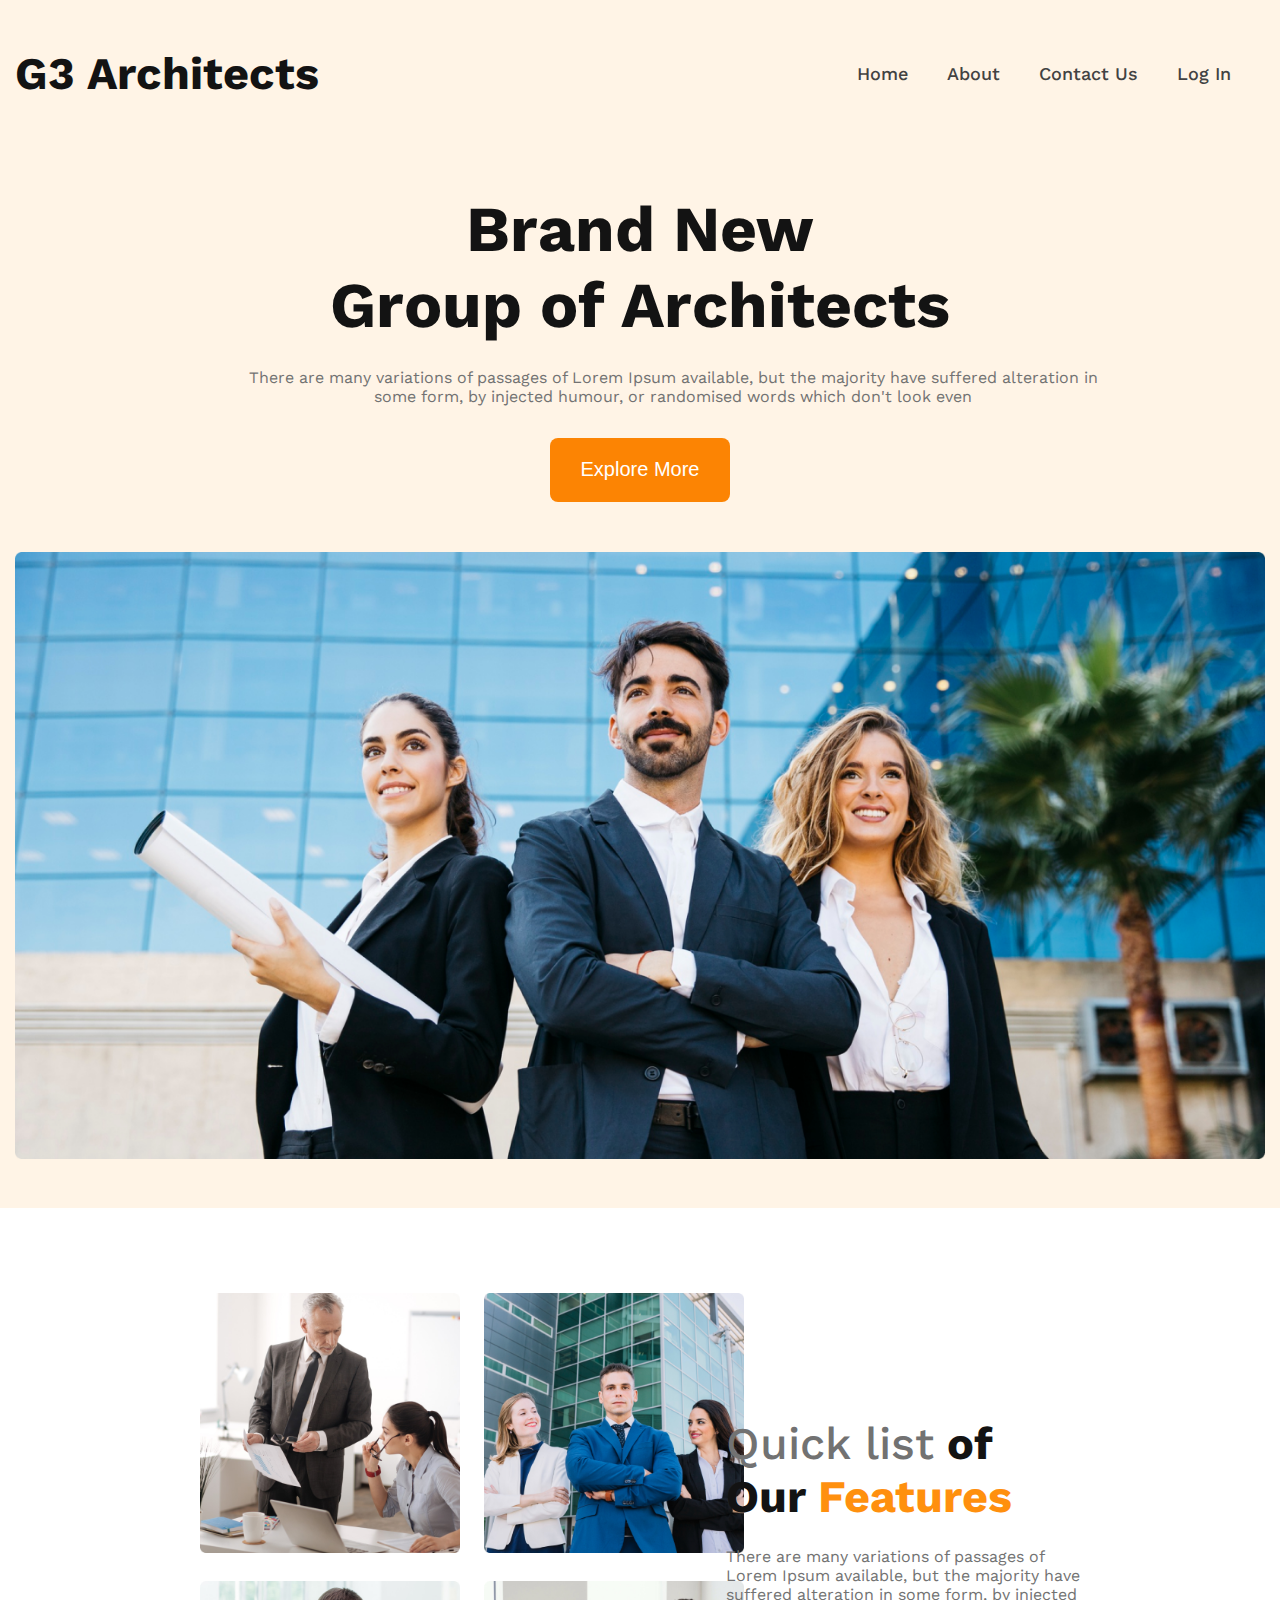
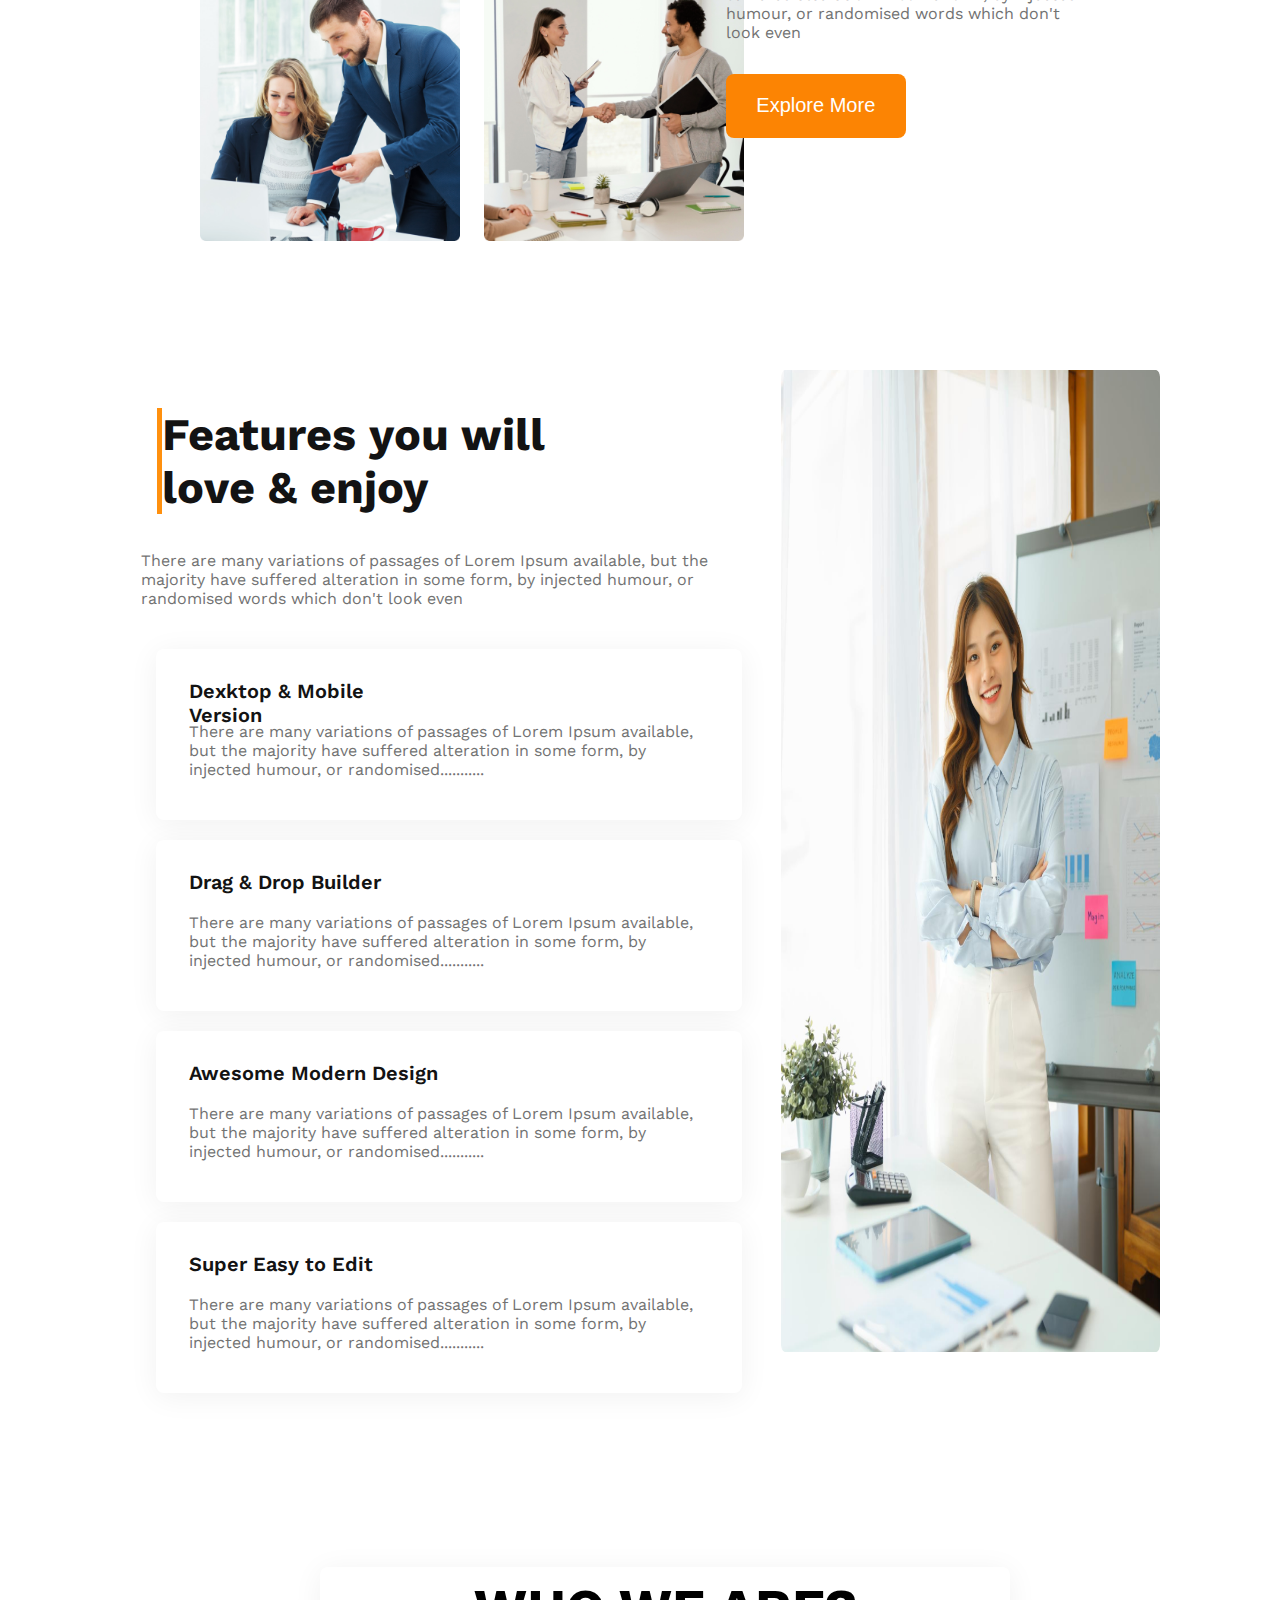
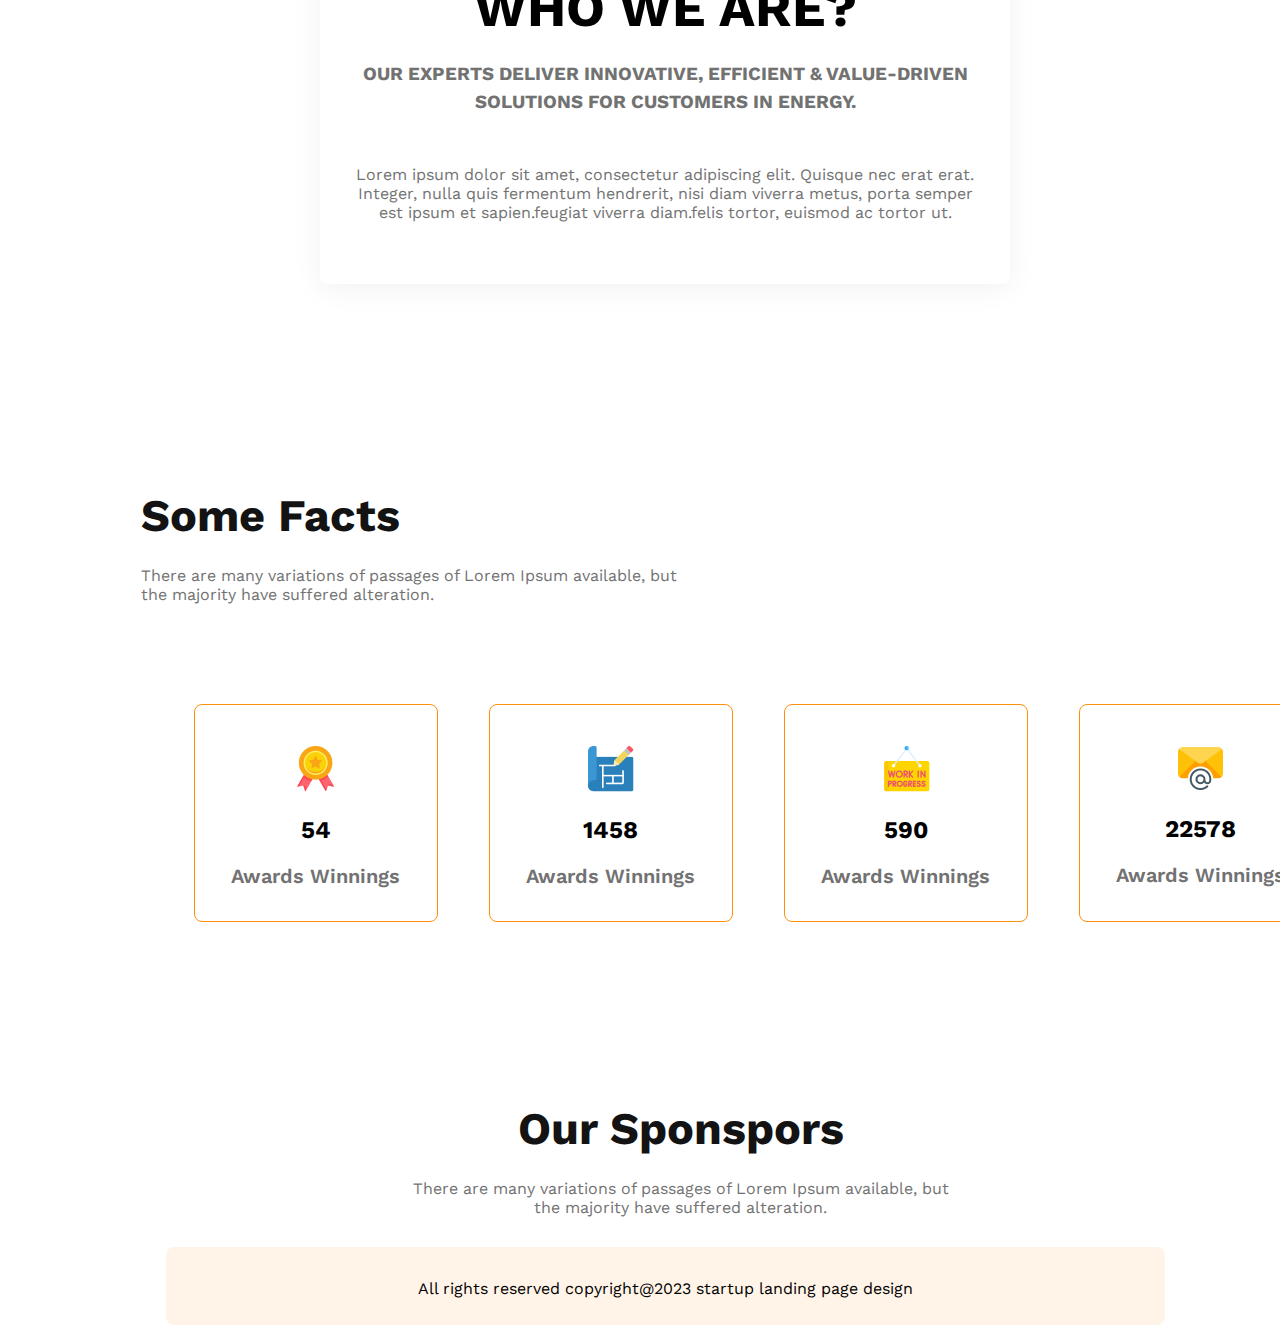
==== index.html @ 1e6a829a "resolve" ====
<!DOCTYPE html>
<html lang="en">
  <head>
    <meta charset="UTF-8" />
    <meta http-equiv="X-UA-Compatible" content="IE=edge" />
    <meta name="viewport" content="width=device-width, initial-scale=1.0" />
    <title>G3-Architect</title>
    <!-- link css -->
    <link rel="stylesheet" href="styles/style.css" />
  </head>
  <body>
    <!-- header section start -->
    <header>
      <div class="container">
        <!-- nav section start -->
        <nav class="container nav">
          <div class="nav-title">
            <h2>G3 Architects</h2>
          </div>
          <div class="nav-btn">
            <a href="#">Home</a>
            <a href="#">About</a>
            <a href="#">Contact Us</a>
            <a href="#">Log In</a>
          </div>
        </nav>
        <!-- nav section end -->

        <!-- brand new group section start -->
        <div class="brand">
          <h2 class="brand-title">
            Brand New <br />
            Group of Architects
          </h2>
          <p>
            There are many variations of passages of Lorem Ipsum available, but
            the majority have suffered alteration in some form, by injected
            humour, or randomised words which don't look even
          </p>
          <button class="explore-btn">Explore More</button>
        </div>
        <div class="banner">
          <img src="images/banner.png" alt="" />
        </div>
        <!-- brand new group section end -->
      </div>
    </header>
    <!-- header section end -->

    <!-- main section start -->
    <!--------- Quick list of Our Features start ----------->
    <section class="team-list">
      <div class="team-image">
        <div><img src="images/team1.png" alt="" /></div>
        <div><img src="images/team2.png" alt="" /></div>
        <div><img src="images/team3.png" alt="" /></div>
        <div><img src="images/team4.png" alt="" /></div>
      </div>
      <div class="team-img-desc">
        <h2>
          <span class="quick-list">Quick list</span>
          <span class="of-our">of Our</span>
          <span class="fetures">Features</span>
        </h2>
        <p class="quick-list-desc">
          There are many variations of passages of Lorem Ipsum available, but
          the majority have suffered alteration in some form, by injected
          humour, or randomised words which don't look even
        </p>
        <button class="explore-btn">Explore More</button>
      </div>
    </section>
    <!--------- Quick list of Our Features start -------->

    <!------------------------ Features you will love & enjoy section start  ------------------------>
    <section class="experience-sec">
      <div class="experience">
        <div class="fetures-love">
          <h2 class="experience-fetures-title">
            <span class="long-line"></span>
            Features you will love & enjoy
          </h2>
          <p class="experience-fetures-desc">
            There are many variations of passages of Lorem Ipsum available, but
            the majority have suffered alteration in some form, by injected
            humour, or randomised words which don't look even
          </p>
          <div class="">
            <div class="experience-box">
              <h3 class="experience-box-title">Dexktop & Mobile Version</h3>
              <p>
                There are many variations of passages of Lorem Ipsum available,
                but the majority have suffered alteration in some form, by
                injected humour, or randomised...........
              </p>
            </div>
            <div class="experience-box">
              <h3 class="experience-box-title">Drag & Drop Builder</h3>
              <p>
                There are many variations of passages of Lorem Ipsum available,
                but the majority have suffered alteration in some form, by
                injected humour, or randomised...........
              </p>
            </div>
            <div class="experience-box">
              <h3 class="experience-box-title">Awesome Modern Design</h3>
              <p>
                There are many variations of passages of Lorem Ipsum available,
                but the majority have suffered alteration in some form, by
                injected humour, or randomised...........
              </p>
            </div>
            <div class="experience-box">
              <h3 class="experience-box-title">Super Easy to Edit</h3>
              <p>
                There are many variations of passages of Lorem Ipsum available,
                but the majority have suffered alteration in some form, by
                injected humour, or randomised...........
              </p>
            </div>
          </div>
        </div>
        <div class="architect-img">
          <img src="images/architect.png" alt="" />
          <button class="architect-btn hide">
            <span class="exp-btn">10+Year</span> <br />
            <span class="exp-btn-p">Experience</span>
          </button>
        </div>
      </div>
    </section>
    <!------------------------ Features you will love & enjoy section end  ------------------------>

    <!-- extra section start -->
    <section class="extra-section">
      <div class="extra">
        <h1 class="extra-title">WHO WE ARE?</h1>
        <h3 class="extra-title-desc">
          OUR EXPERTS DELIVER INNOVATIVE, EFFICIENT & VALUE-DRIVEN SOLUTIONS FOR
          CUSTOMERS IN ENERGY.
        </h3>
        <p class="extra-desc">
          Lorem ipsum dolor sit amet, consectetur adipiscing elit. Quisque nec
          erat erat. Integer, nulla quis fermentum hendrerit, nisi diam viverra
          metus, porta semper est ipsum et sapien.feugiat viverra diam.felis
          tortor, euismod ac tortor ut.
        </p>
      </div>
    </section>
    <!-- extra section end -->

    <!-- some fact section start -->
    <section class="some-fact">
      <div>
        <h1 class="some-fact-title">Some Facts</h1>
        <p class="some-fact-desc">
          There are many variations of passages of Lorem Ipsum available, but
          the majority have suffered alteration.
        </p>
      </div>
    </section>
    <!-- some fact section end -->

    <!-- awards section start -->
    <section class="award">
      <div class="award-main">
        <div class="transection">
          <img src="images/icons/ribon.png" alt="" />
          <h2>54</h2>
          <p>Awards Winnings</p>
        </div>
        <div class="transection">
          <img src="images/icons/projects.png" alt="" />
          <h2>1458</h2>
          <p>Awards Winnings</p>
        </div>
        <div class="transection">
          <img src="images/icons/customers.png" alt="" />
          <h2>590</h2>
          <p>Awards Winnings</p>
        </div>
        <div class="transection">
          <img src="images/icons/email.png" alt="" />
          <h2>22578</h2>
          <p>Awards Winnings</p>
        </div>
      </div>
    </section>
    <!-- awards section end -->

    <!-- Our Sponspors section start -->
    <section class="sponspors">
      <div>
        <h1>Our Sponspors</h1>
        <p>
          There are many variations of passages of Lorem Ipsum available, but
          the majority have suffered alteration.
        </p>
      </div>
    </section>
    <!-- Our Sponspors section end -->

    <!-- sponspors item logos section start -->
    <section class="sponspor-logo-item hide">
      <div class="logos-item">
        <div class="spotify">
          <img src="images/sponsors/spotify.png" alt="" />
        </div>
        <div><img src="images/sponsors/amazon.png" alt="" /></div>
        <div><img src="images/sponsors/google.png" alt="" /></div>
        <div><img src="images/sponsors/telerama.png" alt="" /></div>
        <div><img src="images/sponsors/figma.png" alt="" /></div>
      </div>
    </section>
    <!-- sponspors item logos section end -->

    <!-- main section end -->

    <!-- footer section start -->
    <section class="footer">
      <p>All rights reserved copyright@2023 startup landing page design</p>
    </section>
    <!-- footer section end -->
  </body>
</html>
---- styles/style.css ----
@import url("https://fonts.googleapis.com/css2?family=Lobster&family=Open+Sans:ital@0;1&family=Poppins:wght@400;500&family=Roboto&family=Work+Sans&display=swap");
body {
  margin: 0px;
  padding: 0px;
  font-family: "Work Sans", sans-serif;
}
/* header section start */
header {
  width: 100%;
  padding-top: 10px;
  background: rgba(255, 144, 14, 0.1);
}
.container {
  width: 1250px;
  margin: 0px auto;
}
nav {
  display: flex;
  justify-content: space-between;
  align-items: center;
  height: auto;
}
.nav-title h2 {
  font-weight: 700;
  font-size: 45px;
  color: rgb(19, 19, 19);
}
.nav-btn a {
  text-decoration: none;
  font-weight: 500;
  font-size: 18px;
  color: rgb(66, 66, 66);
  margin-right: 34px;
}
/* header section end */

/* brand new group section start */
.brand {
  text-align: center;
}
.brand-title {
  font-weight: 700;
  font-size: 64px;
  color: rgb(19, 19, 19);
  margin-bottom: 25px;
}
.brand p {
  font-weight: 400;
  font-size: 16px;
  width: 868px;
  margin-left: 224px;
  margin-bottom: 32px;
  color: rgb(114, 114, 114);
}
.explore-btn {
  width: 180px;
  height: 64px;
  border: none;
  font-size: 20px;
  border-radius: 8px;
  margin-bottom: 50px;
  background: rgb(252, 132, 3);
  color: white;
}
.banner img {
  width: 100%;
  margin-bottom: 45px;
}
/* brand new group section end */

/* Quick list of Our Features start */
.team-list {
  display: flex;
  margin: 85px 200px;
}
.team-image {
  display: grid;
  grid-template-columns: repeat(2, 1fr);
  width: 36%;
  gap: 24px;
}
.team-image > div > img {
  width: 260px;
  height: 260px;
}
.team-img-desc {
  margin-left: 209px;
  margin-top: 86px;
}
.team-img-desc > h2 {
  margin-bottom: 24px;
  color: rgb(19, 19, 19);
  font-weight: 700;
  font-size: 45px;
}
.quick-list {
  font-weight: 500;
  font-size: 45px;
  color: rgb(114, 114, 114);
}
.of-our {
  font-weight: 700;
  font-size: 45px;
  color: rgb(19, 19, 19);
}
.fetures {
  font-weight: 700;
  font-size: 45px;
  color: rgb(255, 144, 14);
}
.quick-list-desc {
  font-weight: 400;
  font-size: 16px;
  color: rgb(114, 114, 114);
  margin-bottom: 32px;
}

/* Quick list of Our Features end */

/*  Features you will love & enjoy section start */
.experience {
  margin: 125px 120px;
  display: flex;
}
.fetures-love {
  width: 586px;
  height: 982px;
  margin-right: 54px;
  padding-left: 21px;
}
.fetures-love > h2 {
  border-left: 5px solid #ff900e;
  /* padding-right: 21px; */
}
.experience-fetures-title {
  width: 468px;
  height: 106px;
  font-weight: 700;
  font-size: 45px;
  margin-left: 16px;
  color: rgb(19, 19, 19);
}
.experience-fetures-desc {
  width: 586px;
  height: 78px;
  font-weight: 400;
  font-size: 16px;
  color: rgb(114, 114, 114);
}
.experience-box {
  width: 586px;
  height: 171px;
  background: rgb(255, 255, 255);
  box-shadow: rgba(0, 0, 0, 0.06) 0px 4px 30px;
  border-radius: 8px; /* padding-left: 15px; */
  margin-left: 15px;
}
.experience-box-title {
  width: 252px;
  height: 23px;
  padding-top: 30px;
  padding-left: 33px;
  font-weight: 600;
  font-size: 20px;
  color: rgb(19, 19, 19);
}
.experience-box > p {
  width: 514px;
  height: 78px;
  padding-left: 33px;
  font-weight: 400;
  font-size: 16px;
  color: rgb(114, 114, 114);
}
.architect-img > img {
  width: 100%;
  height: 100%;
}
.architect-btn {
  background: #ff900e;
  margin-left: 0px;
  margin-top: -100px;
  border-radius: 8px;
  width: 304px;
  height: 171px;
  border: none;
}
.exp-btn {
  font-weight: 700;
  font-size: 65px;
  color: white;
}
.exp-btn-p {
  font-weight: 500;
  font-size: 25px;
  color: white;
}
.long-line {
  width: 5px;
  height: 106px;
  background: rgb(255, 144, 14);
}
/* /*  Features you will love & enjoy section end */

/* extra section start */
.extra {
  width: 690px;
  height: 317px;
  background: rgb(255, 255, 255);
  box-shadow: rgb(0 0 0 / 6%) 0px 4px 30px;
  border-radius: 8px;
}
.extra-section {
  width: 50%;
  margin-left: 25%;
  margin-top: 215px;
}
.extra-title {
  font-weight: 700px;
  padding-top: 10px;
  margin-bottom: -18px;
  font-size: 53px;
  text-align: center;
}
.extra-title-desc {
  padding: 20px;
  text-align: center;
  color: #727272;
  font-weight: 500px;
  line-height: 28px;
}
.extra-desc {
  padding: 10px 30px;
  text-align: center;
  color: #727272;
}
/* extra section end */

/*  some fact section start */
.some-fact {
  margin-top: 205px;
  margin-left: 11%;
  width: 542px;
}
.some-fact-title {
  font-weight: 700;
  font-size: 45px;
  color: #131313;
  margin-bottom: 24px;
}
.some-fact-desc {
  font-weight: 400;
  font-size: 16px;
  color: #727272;
}
/*  some fact section end */

/* award section start */
.award {
  margin-top: 100px;
  margin-left: 194px;
  width: 1180px;
}
.award-main {
  display: grid;
  grid-template-columns: repeat(4, 1fr);
  column-gap: -4px;
}
.award-main > div {
  width: 241.83px;
  height: 175px;
  border: 1px solid #ff900e;
  border-radius: 8px;
  text-align: center;
  padding-top: 41px;
  /* transform: rotate(90deg); */
}
.award-main > div > p {
  color: #727272;
  font-weight: 600;
  font-size: 20px;
}
.transection:hover {
  /* width: 100px;
  height: 100px; */
  border-radius: 8px;
  background-color: rgb(207, 89, 207);
  transition-duration: 900ms;
  transition-timing-function: ease-out;
  padding: 8px;
  rotate: 360deg;
}
/* award section end */

/* Our Sponspors section start */
.sponspors {
  width: 542px;
  height: 129px;
  margin-top: 180px;
  text-align: center;
  margin-left: 32%;
}
.sponspors > div > h1 {
  font-weight: 700;
  font-size: 45px;
  color: #131313;
  margin-bottom: 24px;
}
.sponspors > div > p {
  font-weight: 400;
  font-size: 16px;
  color: #727272;
}
/* Our Sponspors section end */

/* sponspors item logos section start */
.sponspor-logo-item {
  /* width: 96%; */
  margin-top: 50px;
  margin-left: 90px;
  margin-right: 90px;
}
.logos-item {
  display: flex;
  justify-content: space-around;
  /* justify-content: center; */
  align-items: center;
}
.spotify {
  color: gray;
}
/* sponspors item logos section end */

/* footer section start */
.footer {
  background: #fff4e7;
  border-radius: 8px;
  margin-left: 13%;
  height: 78px;
  text-align: center;
  width: 78%;
}
.footer > p {
  padding-top: 32px;
}

.hide {
  display: none;
}

/* footer section end */

/* ------------------------
          responsive
   ------------------------ */

/* mobile device */

@media only screen and (max-width: 576px) {
  header {
    width: 100%;

    background: rgba(255, 144, 14, 0.1);
  }
  .container {
    width: 100%;
    /* width: 1250px; */
    margin: 0px auto;
  }
  nav {
    display: grid;
    grid-template-rows: repeat(1, 1fr);
    justify-content: center;
    text-align: center;
  }
  .nav-title h2 {
    color: rgb(19, 19, 19);
  }
  .nav-btn a {
    display: flex;
    justify-content: center;
    text-decoration: none;
    color: rgb(66, 66, 66);
  }
  .brand {
    text-align: center;
  }
  .brand-title {
    font-weight: 700;
    font-size: 64px;
    color: rgb(19, 19, 19);
    margin-bottom: 25px;
  }
  .brand p {
    width: 100%;
    margin-left: 0;
    /* margin-bottom: 32px; */
    color: rgb(114, 114, 114);
  }
  .team-list {
    display: grid;
    grid-template-columns: repeat(1, 1fr);
    margin: 0 auto;
  }
  .team-image {
    display: grid;
    grid-template-columns: repeat(1, 1fr);
    width: 100%;
    justify-content: center;
    align-items: center;
    text-align: center;
  }
  .team-img-desc {
    margin-left: 0;
    padding: 20px;
  }
  .explore-btn {
    margin-left: 0%;
  }
  .fetures-love {
    width: 100%;
    height: 300px;
    margin: 0;
    padding: 0;
  }
  .long-line {
    width: 100%;
    margin: 0;
  }

  .experience {
    margin-left: 0;
    padding: 20px;
    display: grid;
    grid-template-columns: repeat(1, 1fr);
  }
  .experience-fetures-title {
    width: 360px;
    margin: 0;
    margin-bottom: 20px;
  }
  .experience-fetures-desc {
    margin: 0;
    width: 100%;
    font-size: 16px;
    color: rgb(114, 114, 114);
  }
  .experience-box-title {
    margin-top: 10px;
    margin-left: -55px;
    width: 100%;
  }
  .experience-box > p {
    margin-left: -55px;
    width: 50%;
    color: rgb(114, 114, 114);
    margin-bottom: 10px;
  }
  .architect-img > img {
    margin-top: 10px;
  }
  .extra {
    width: 100%;
    /* height: 126%; */
    background: rgb(255, 255, 255);
    border-radius: 8px;
  }
  .extra-section {
    width: 100%;
    margin: 0;
    padding: 0;
  }
  .extra-title {
    width: 100%;
    text-align: center;
    padding-top: 10px;
    margin-bottom: -23px;
  }
  .extra-title-desc {
    width: 84%;
    text-align: start;
    color: #727272;
  }
  .extra-desc {
    padding: 24px;
    text-align: start;
    color: #727272;
  }
  .some-fact {
    margin-top: 150px;
    margin-left: 0;
    width: 100%;
  }
  .some-fact-title {
    font-weight: 700;
    font-size: 45px;
    text-align: center;
    color: #131313;
    margin-bottom: 24px;
  }
  .some-fact-desc {
    font-weight: 400;
    font-size: 16px;
    color: #727272;
    text-align: center;
    padding: 10px;
  }
  .award {
    margin-top: 100px;
    width: 100%;
    margin: 0;
  }
  .award-main {
    display: grid;
    grid-template-columns: repeat(1, 1fr);
    column-gap: 10px;
  }
  .award-main > div {
    width: 100%;
    /* height: 175px; */
    border: 1px solid #ff900e;
    border-radius: 8px;
    text-align: center;
    padding-top: 41px;
    /* transform: rotate(90deg); */
  }
  .award-main > div > p {
    color: #727272;
    font-weight: 600;
    font-size: 20px;
  }
  .transection:hover {
    width: 100%;
    border-radius: 8px;
    background-color: rgb(207, 89, 207);
    transition-duration: 900ms;
    transition-timing-function: ease-out;
    /* padding: 8px; */
    rotate: 360deg;
  }
  .sponspors {
    width: 100%;
    margin: 0;
    text-align: center;
  }
  .sponspors > div > h1 {
    width: 100%;
    color: #131313;
    margin-bottom: 24px;
  }
  .sponspors > div > p {
    width: 100%;
    color: #727272;
  }
  .footer {
    width: 100%;
    margin: 0;
  }
}
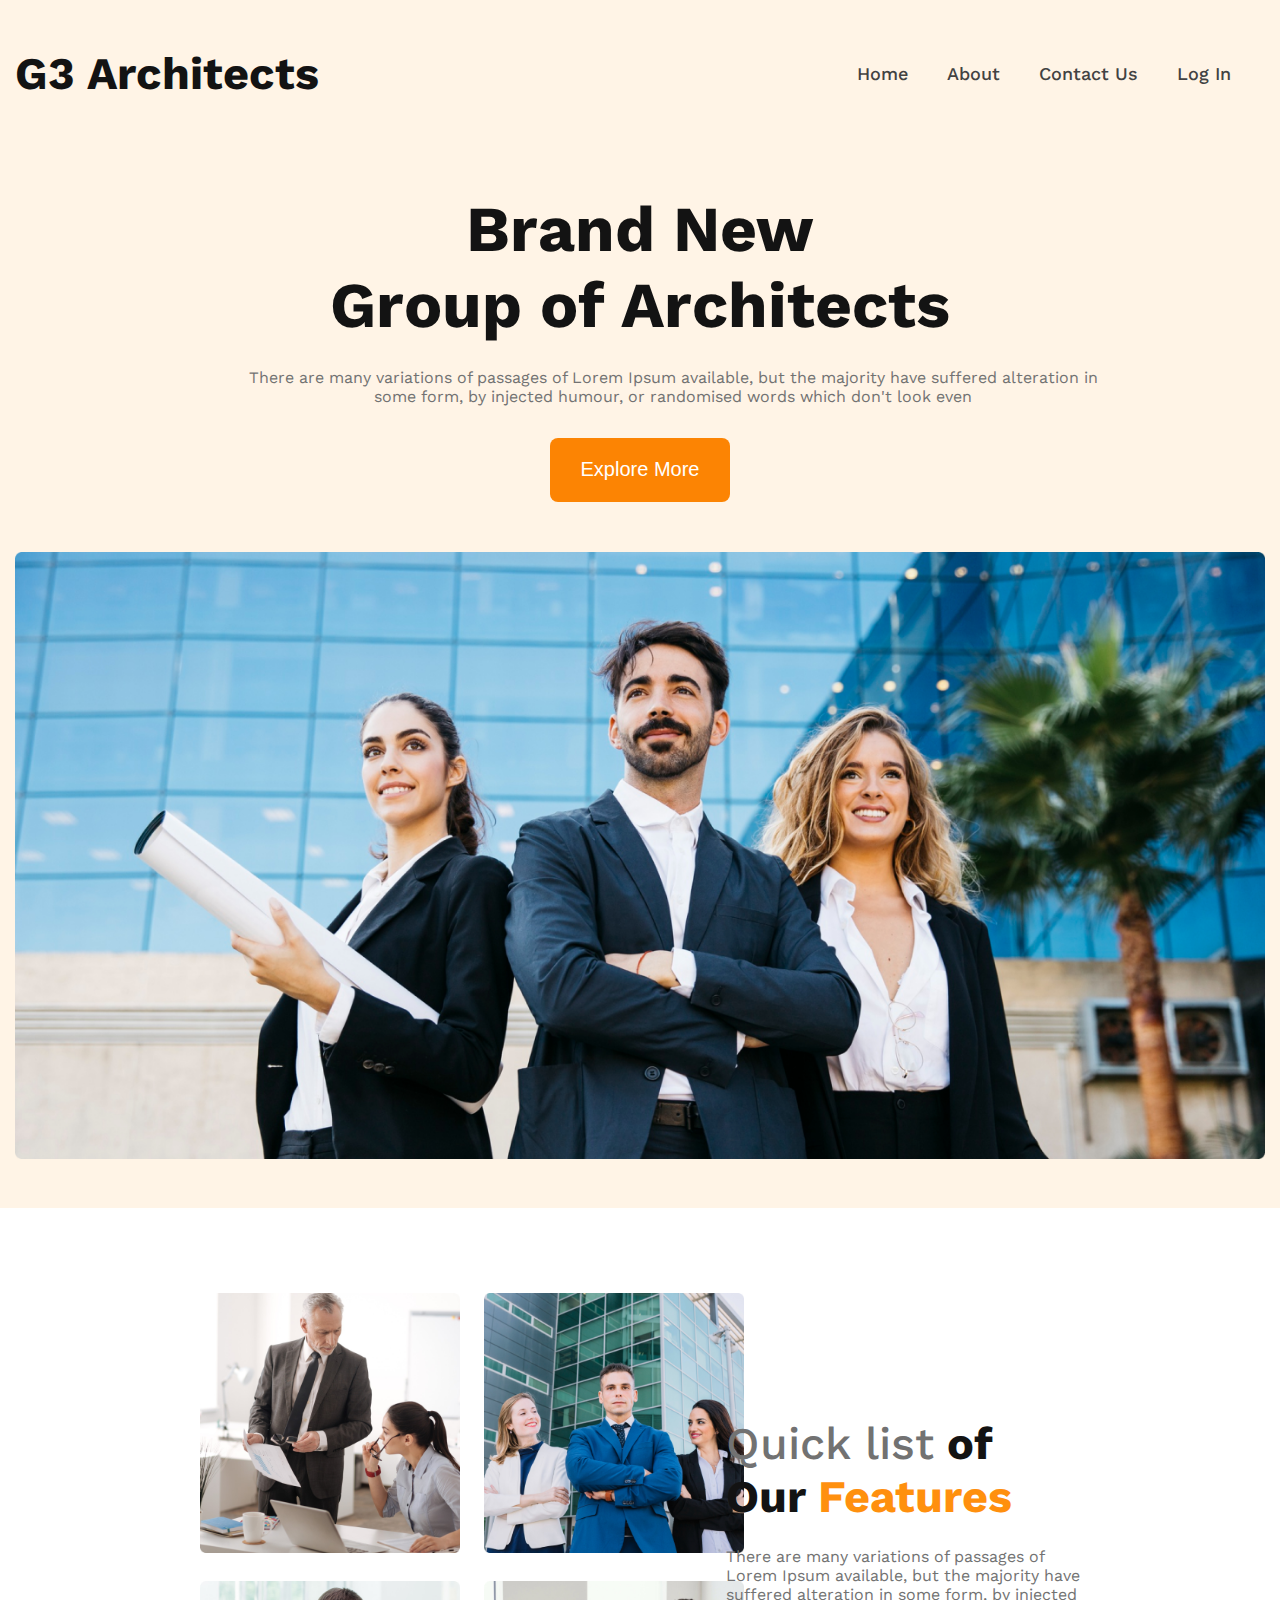
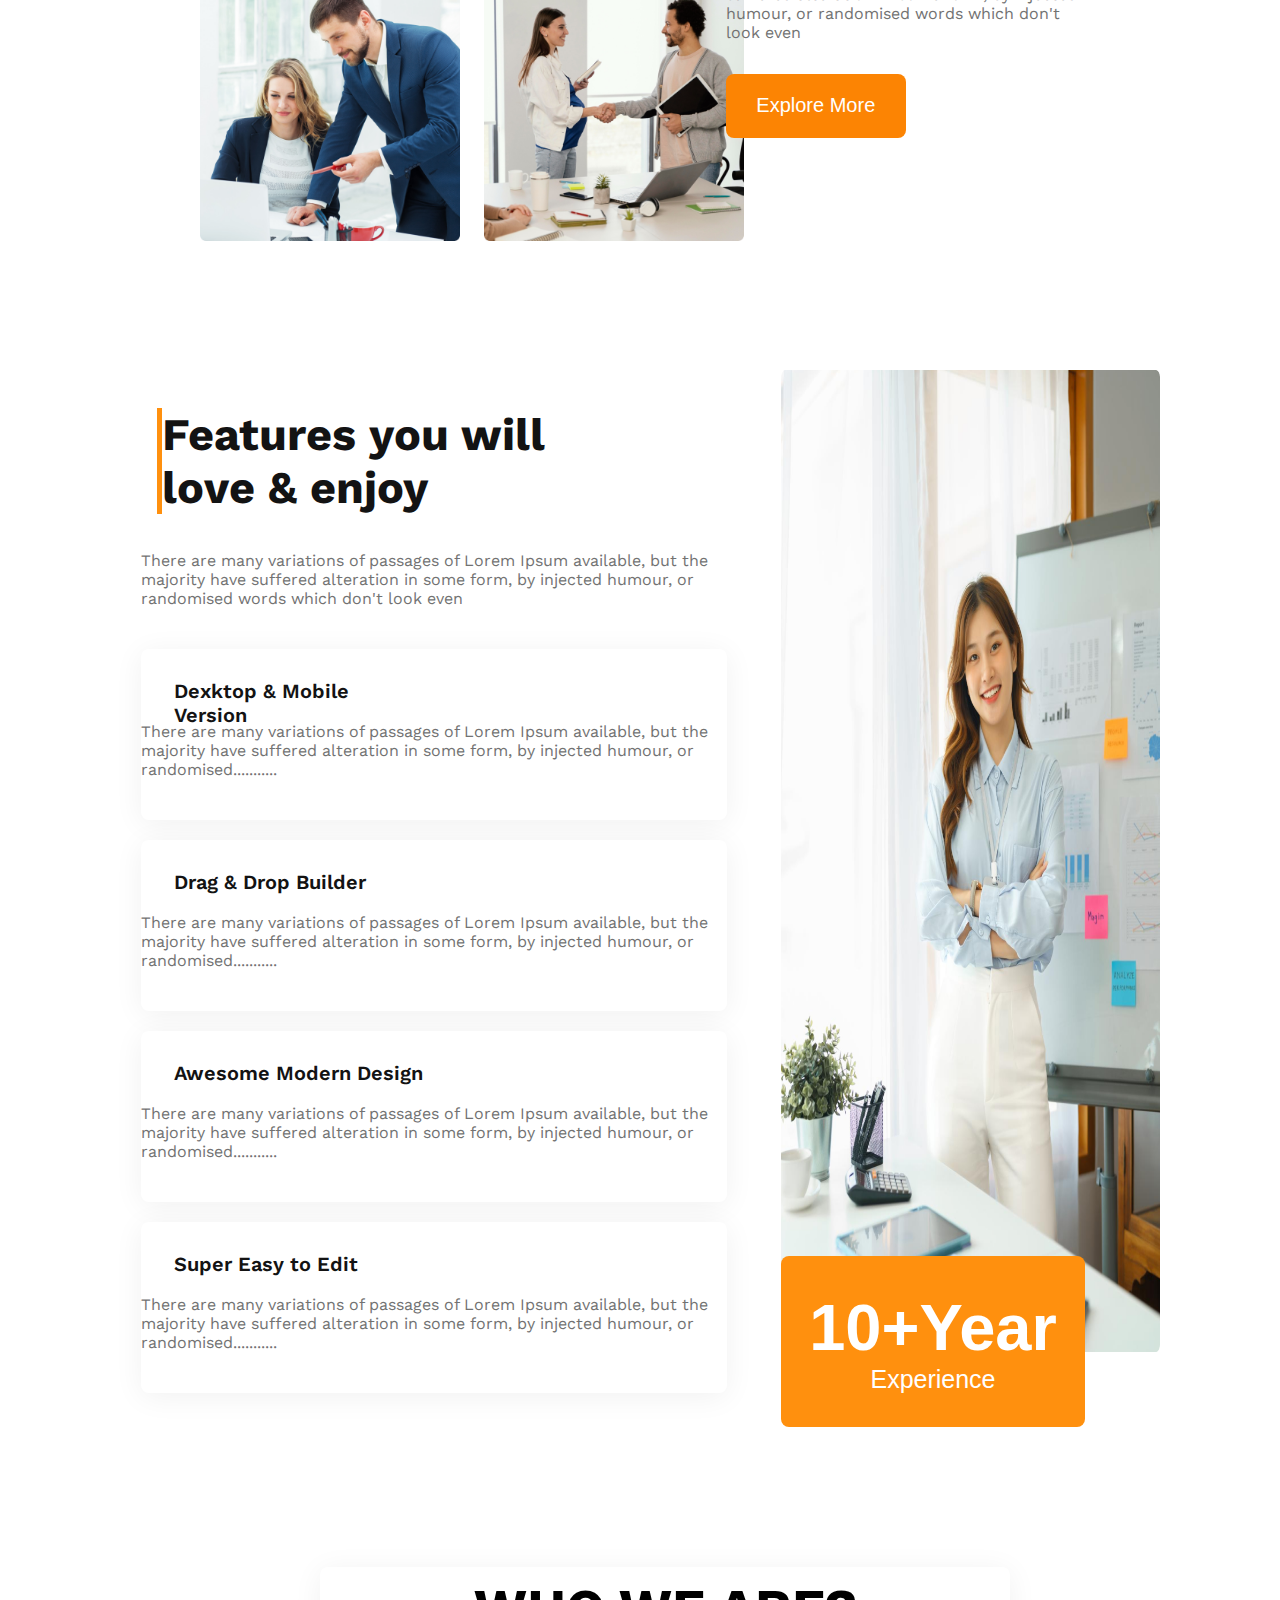
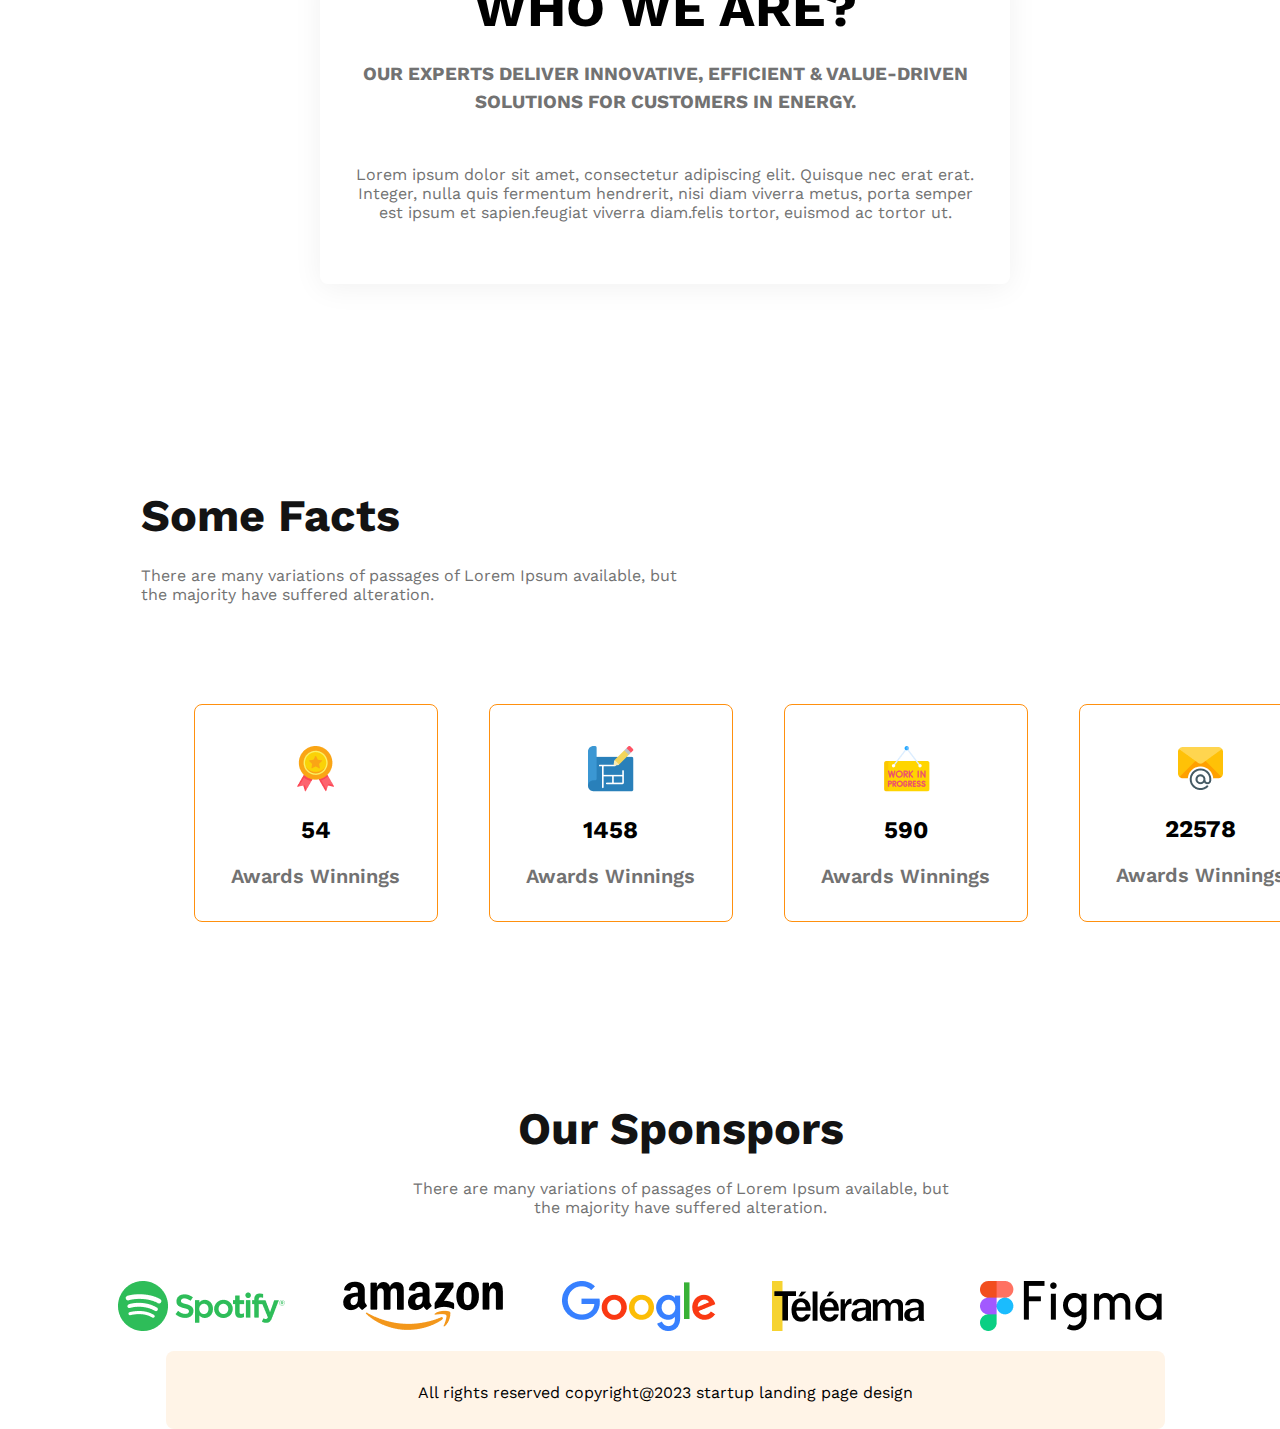
==== commit babe70e1: "complete responsive web" ====
--- a/index.html
+++ b/index.html
@@ -122,7 +122,7 @@
         </div>
         <div class="architect-img">
           <img src="images/architect.png" alt="" />
-          <button class="architect-btn hide">
+          <button class="architect-btn">
             <span class="exp-btn">10+Year</span> <br />
             <span class="exp-btn-p">Experience</span>
           </button>
@@ -201,7 +201,7 @@
     <!-- Our Sponspors section end -->
 
     <!-- sponspors item logos section start -->
-    <section class="sponspor-logo-item hide">
+    <section class="sponspor-logo-item">
       <div class="logos-item">
         <div class="spotify">
           <img src="images/sponsors/spotify.png" alt="" />
--- a/styles/style.css
+++ b/styles/style.css
@@ -148,12 +148,13 @@
   color: rgb(114, 114, 114);
 }
 .experience-box {
-  width: 586px;
+  width: 100%;
   height: 171px;
   background: rgb(255, 255, 255);
   box-shadow: rgba(0, 0, 0, 0.06) 0px 4px 30px;
-  border-radius: 8px; /* padding-left: 15px; */
-  margin-left: 15px;
+  border-radius: 8px;
+  /* padding-left: 15px; */
+  /* margin-left: 15px; */
 }
 .experience-box-title {
   width: 252px;
@@ -165,9 +166,9 @@
   color: rgb(19, 19, 19);
 }
 .experience-box > p {
-  width: 514px;
+  width: 100%;
   height: 78px;
-  padding-left: 33px;
+  /* padding-left: 33px; */
   font-weight: 400;
   font-size: 16px;
   color: rgb(114, 114, 114);
@@ -357,6 +358,9 @@
 /* mobile device */
 
 @media only screen and (max-width: 576px) {
+  body {
+    width: 100%;
+  }
   header {
     width: 100%;
 
@@ -417,84 +421,100 @@
   .explore-btn {
     margin-left: 0%;
   }
-  .fetures-love {
-    width: 100%;
-    height: 300px;
+
+  .experience-sec {
+    width: 100%;
+  }
+  .fetures-love > h2 {
+    border-left: 5px solid #ff900e;
+    /* padding-right: 21px; */
+  }
+  .experience {
+    display: flex;
+    flex-direction: column;
     margin: 0;
     padding: 0;
   }
-  .long-line {
-    width: 100%;
-    margin: 0;
-  }
-
-  .experience {
-    margin-left: 0;
-    padding: 20px;
-    display: grid;
-    grid-template-columns: repeat(1, 1fr);
-  }
-  .experience-fetures-title {
-    width: 360px;
-    margin: 0;
-    margin-bottom: 20px;
+  .fetures-love {
+    width: 100%;
+    /* height: 982px; */
+    margin-right: 0;
+    padding-left: 0;
+  }
+  .experience-box {
+    /* width: 100%; */
+    /* height: 171px; */
+    /* background: rgb(255, 255, 255); */
+    /* box-shadow: rgb(0 0 0 / 6%) 0px 4px 30px; */
+    /* border-radius: 8px; */
+    /* margin: 0; */
+    /* padding: 0; */
+    /* padding-left: 15px; */
+    /* margin-left: 15px; */
   }
   .experience-fetures-desc {
-    margin: 0;
-    width: 100%;
+    width: 100%;
+    /* height: 77px; */
+    font-weight: 400;
     font-size: 16px;
     color: rgb(114, 114, 114);
   }
-  .experience-box-title {
-    margin-top: 10px;
-    margin-left: -55px;
-    width: 100%;
-  }
-  .experience-box > p {
-    margin-left: -55px;
-    width: 50%;
-    color: rgb(114, 114, 114);
-    margin-bottom: 10px;
-  }
   .architect-img > img {
-    margin-top: 10px;
+    width: 100%;
+    margin-top: 17%;
+    /* height: 100%; */
+  }
+  .architect-btn {
+    background: #ff900e;
+    margin-left: 92px;
+    /* margin-top: -99px; */
+    border-radius: 8px;
+    width: 350px;
+    height: 150px;
+    border: none;
   }
   .extra {
     width: 100%;
-    /* height: 126%; */
+    height: 317px;
     background: rgb(255, 255, 255);
-    border-radius: 8px;
+    box-shadow: rgb(0 0 0 / 6%) 0px 4px 30px;
+    border-radius: 45px;
   }
   .extra-section {
     width: 100%;
-    margin: 0;
-    padding: 0;
+    margin-left: 0;
+    margin-top: 187px;
   }
   .extra-title {
-    width: 100%;
-    text-align: center;
+    font-weight: 700px;
     padding-top: 10px;
-    margin-bottom: -23px;
+    margin-bottom: -18px;
+    font-size: 53px;
+    text-align: center;
   }
   .extra-title-desc {
-    width: 84%;
-    text-align: start;
+    padding: 20px;
+    text-align: center;
     color: #727272;
+    font-weight: 500px;
+    line-height: 28px;
   }
   .extra-desc {
-    padding: 24px;
-    text-align: start;
+    padding: 10px 30px;
+    text-align: center;
     color: #727272;
   }
   .some-fact {
-    margin-top: 150px;
+    margin-top: 151px;
     margin-left: 0;
-    width: 100%;
+    /* padding: 20px; */
+    text-align: center;
+    /* align-items: center; */
+    width: 76%;
   }
   .some-fact-title {
     font-weight: 700;
     font-size: 45px;
-    text-align: center;
     color: #131313;
     margin-bottom: 24px;
   }
@@ -502,21 +522,23 @@
     font-weight: 400;
     font-size: 16px;
     color: #727272;
-    text-align: center;
-    padding: 10px;
   }
   .award {
     margin-top: 100px;
+    /* margin-left: 182px; */
     width: 100%;
     margin: 0;
+    padding: 0;
   }
   .award-main {
     display: grid;
     grid-template-columns: repeat(1, 1fr);
-    column-gap: 10px;
+    column-gap: -4px;
+    row-gap: 23px;
+    /* width: 100%; */
   }
   .award-main > div {
-    width: 100%;
+    width: 57%;
     /* height: 175px; */
     border: 1px solid #ff900e;
     border-radius: 8px;
@@ -529,31 +551,50 @@
     font-weight: 600;
     font-size: 20px;
   }
-  .transection:hover {
-    width: 100%;
-    border-radius: 8px;
-    background-color: rgb(207, 89, 207);
-    transition-duration: 900ms;
-    transition-timing-function: ease-out;
-    /* padding: 8px; */
-    rotate: 360deg;
-  }
   .sponspors {
     width: 100%;
-    margin: 0;
-    text-align: center;
+    height: 135px;
+    margin-top: 112px;
+    text-align: center;
+    margin-left: 0%;
   }
   .sponspors > div > h1 {
-    width: 100%;
+    font-weight: 700;
+    font-size: 45px;
     color: #131313;
     margin-bottom: 24px;
   }
   .sponspors > div > p {
-    width: 100%;
+    font-weight: 400;
+    font-size: 16px;
     color: #727272;
   }
+  .sponspor-logo-item {
+    width: 100%;
+    margin-top: 50px;
+    margin-left: 0;
+    margin-right: 0;
+  }
+  .logos-item {
+    display: flex;
+    flex-direction: column;
+    row-gap: 27px;
+    /* justify-content: space-around; */
+    /* justify-content: center; */
+    align-items: center;
+  }
+  .spotify {
+    color: gray;
+  }
   .footer {
-    width: 100%;
-    margin: 0;
-  }
-}
+    background: #fff4e7;
+    border-radius: 8px;
+    margin-left: 13%;
+    height: 78px;
+    text-align: center;
+    width: 78%;
+  }
+  .footer > p {
+    padding-top: 32px;
+  }
+}
